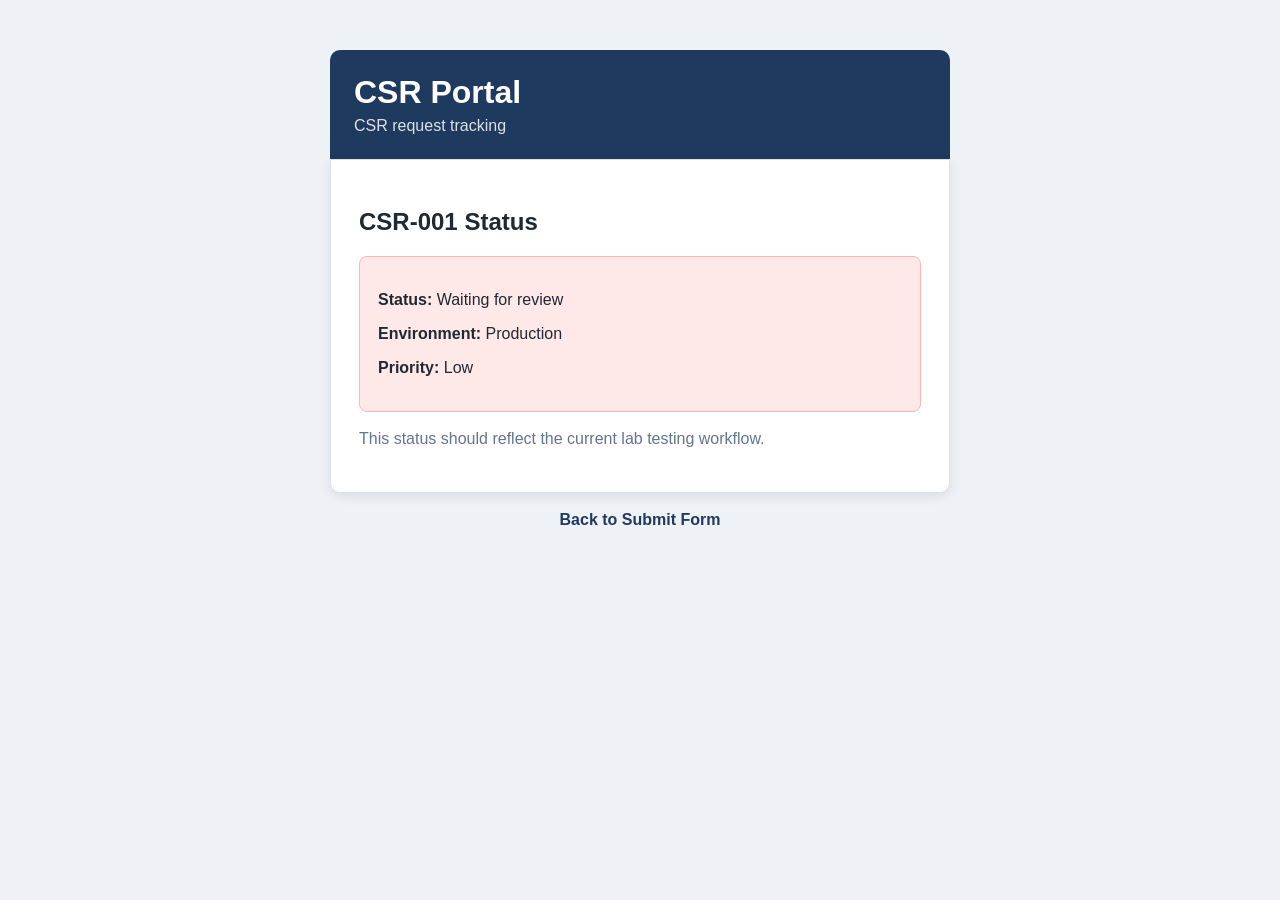
==== status.html @ 61aa73b6 "Add files via upload" ====
<!DOCTYPE html>
<html>
<head>
    <title>CSR Portal - Status</title>
    <link rel="stylesheet" href="style.css">
</head>
<body>
    <div class="app-container">
        <div class="header">
            <h1>CSR Portal</h1>
            <p>CSR request tracking</p>
        </div>

        <div class="card">
            <h2>CSR-001 Status</h2>

            <div class="status-box status-wrong">
                <p><strong>Status:</strong> Waiting for review</p>
                <p><strong>Environment:</strong> Production</p>
                <p><strong>Priority:</strong> Low</p>
            </div>

            <p class="note">
                This status should reflect the current lab testing workflow.
            </p>
        </div>

        <div class="nav">
            <a href="index.html">Back to Submit Form</a>
        </div>
    </div>
</body>
</html>
---- style.css ----
body {
    margin: 0;
    font-family: Arial, sans-serif;
    background: #eef2f6;
    color: #1f2933;
}

.app-container {
    width: 620px;
    margin: 50px auto;
}

.header {
    background: #1f3a5f;
    color: white;
    padding: 24px;
    border-radius: 10px 10px 0 0;
}

.header h1 {
    margin: 0;
}

.header p {
    margin: 6px 0 0 0;
    opacity: 0.85;
}

.card {
    background: white;
    padding: 28px;
    border-radius: 0 0 10px 10px;
    border: 1px solid #d9e2ec;
    box-shadow: 0 4px 12px rgba(0,0,0,0.08);
}

label {
    display: block;
    margin-bottom: 8px;
    font-weight: bold;
}

textarea {
    width: 100%;
    height: 110px;
    padding: 12px;
    box-sizing: border-box;
    border: 1px solid #bcccdc;
    border-radius: 6px;
    resize: vertical;
    font-family: Arial, sans-serif;
}

button {
    margin-top: 16px;
    padding: 12px 20px;
    background: #1f3a5f;
    color: white;
    border: none;
    border-radius: 6px;
    cursor: pointer;
}

button:hover {
    background: #16304f;
}

.confirmation {
    margin-top: 18px;
    padding: 14px;
    background: #fff4cc;
    border: 1px solid #f0c36d;
    border-radius: 6px;
    font-weight: bold;
}

.hidden {
    display: none;
}

.status-box {
    margin-top: 18px;
    padding: 18px;
    border-radius: 8px;
    border: 1px solid #ddd;
}

.status-wrong {
    background: #ffe8e8;
    border-color: #ffb3b3;
}

.status-correct {
    background: #e7f8ee;
    border-color: #9ad8b3;
}

.note {
    color: #65758b;
    margin-top: 18px;
}

.nav {
    margin-top: 18px;
    text-align: center;
}

.nav a {
    color: #1f3a5f;
    font-weight: bold;
    text-decoration: none;
}
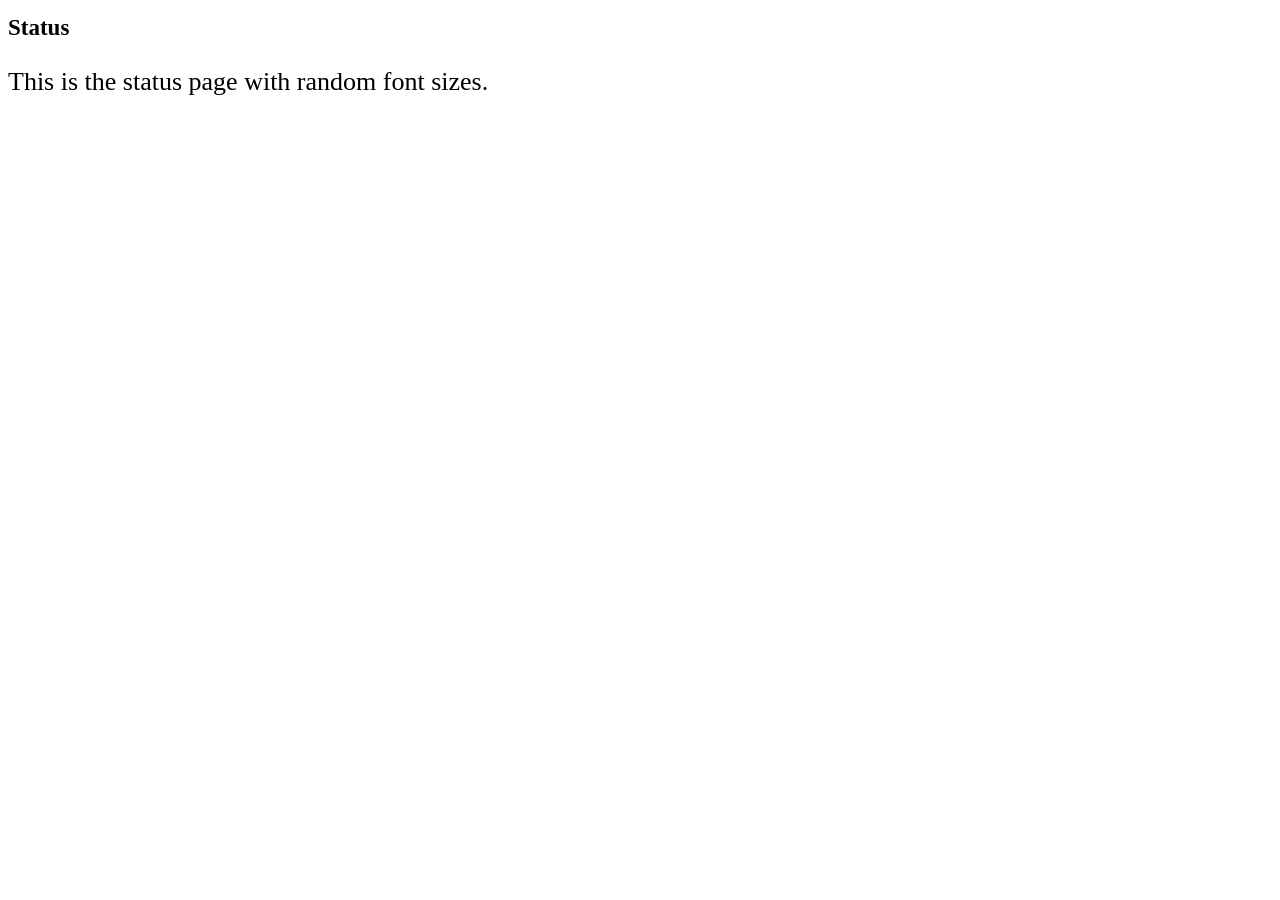
==== commit dccdf037: "Update status.html to apply random font sizes" ====
--- a/status.html
+++ b/status.html
@@ -1,33 +1,20 @@
-<!DOCTYPE html>
-<html>
-<head>
-    <title>CSR Portal - Status</title>
-    <link rel="stylesheet" href="style.css">
-</head>
-<body>
-    <div class="app-container">
-        <div class="header">
-            <h1>CSR Portal</h1>
-            <p>CSR request tracking</p>
-        </div>
-
-        <div class="card">
-            <h2>CSR-001 Status</h2>
-
-            <div class="status-box status-wrong">
-                <p><strong>Status:</strong> Waiting for review</p>
-                <p><strong>Environment:</strong> Production</p>
-                <p><strong>Priority:</strong> Low</p>
-            </div>
-
-            <p class="note">
-                This status should reflect the current lab testing workflow.
-            </p>
-        </div>
-
-        <div class="nav">
-            <a href="index.html">Back to Submit Form</a>
-        </div>
-    </div>
-</body>
+<!DOCTYPE html>
+<html>
+<head>
+<title>Status Page</title>
+<script>
+function applyRandomFontSize() {
+  const elements = document.querySelectorAll('body *');
+  elements.forEach(el => {
+    const randomSize = Math.floor(Math.random() * (32 - 10 + 1)) + 10;
+    el.style.fontSize = randomSize + 'px';
+  });
+}
+window.onload = applyRandomFontSize;
+</script>
+</head>
+<body>
+<h1>Status</h1>
+<p>This is the status page with random font sizes.</p>
+</body>
 </html>
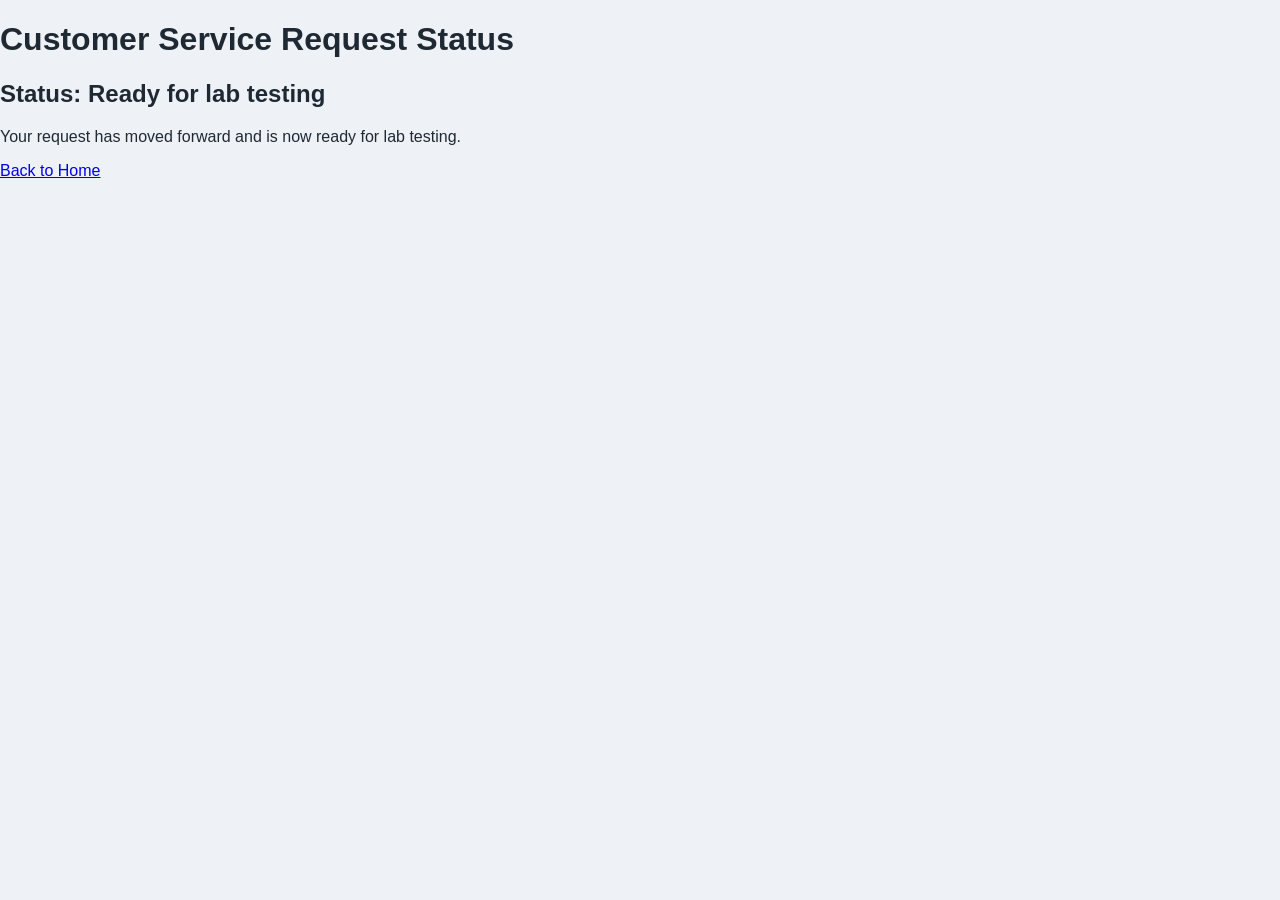
==== commit 63e5f1ee: "CSR-003: Update status.html to Ready for lab testing and apply green success badge" ====
--- a/status.html
+++ b/status.html
@@ -1,20 +1,26 @@
 <!DOCTYPE html>
-<html>
+<html lang="en">
 <head>
-<title>Status Page</title>
-<script>
-function applyRandomFontSize() {
-  const elements = document.querySelectorAll('body *');
-  elements.forEach(el => {
-    const randomSize = Math.floor(Math.random() * (32 - 10 + 1)) + 10;
-    el.style.fontSize = randomSize + 'px';
-  });
-}
-window.onload = applyRandomFontSize;
-</script>
+    <meta charset="UTF-8">
+    <meta http-equiv="X-UA-Compatible" content="IE=edge">
+    <meta name="viewport" content="width=device-width, initial-scale=1.0">
+    <title>CSR Status</title>
+    <link rel="stylesheet" href="style.css">
 </head>
 <body>
-<h1>Status</h1>
-<p>This is the status page with random font sizes.</p>
+    <header>
+        <h1>Customer Service Request Status</h1>
+    </header>
+    <main>
+        <section class="status-section">
+            <div class="status-card status-success">
+                <h2>Status: Ready for lab testing</h2>
+                <p>Your request has moved forward and is now ready for lab testing.</p>
+            </div>
+        </section>
+        <nav>
+            <a href="index.html">Back to Home</a>
+        </nav>
+    </main>
 </body>
 </html>
--- a/style.css
+++ b/style.css
@@ -0,0 +1,112 @@
+body {
+    margin: 0;
+    font-family: Arial, sans-serif;
+    background: #eef2f6;
+    color: #1f2933;
+}
+
+.app-container {
+    width: 620px;
+    margin: 50px auto;
+}
+
+.header {
+    background: #1f3a5f;
+    color: white;
+    padding: 24px;
+    border-radius: 10px 10px 0 0;
+}
+
+.header h1 {
+    margin: 0;
+}
+
+.header p {
+    margin: 6px 0 0 0;
+    opacity: 0.85;
+}
+
+.card {
+    background: white;
+    padding: 28px;
+    border-radius: 0 0 10px 10px;
+    border: 1px solid #d9e2ec;
+    box-shadow: 0 4px 12px rgba(0,0,0,0.08);
+}
+
+label {
+    display: block;
+    margin-bottom: 8px;
+    font-weight: bold;
+}
+
+textarea {
+    width: 100%;
+    height: 110px;
+    padding: 12px;
+    box-sizing: border-box;
+    border: 1px solid #bcccdc;
+    border-radius: 6px;
+    resize: vertical;
+    font-family: Arial, sans-serif;
+}
+
+button {
+    margin-top: 16px;
+    padding: 12px 20px;
+    background: #1f3a5f;
+    color: white;
+    border: none;
+    border-radius: 6px;
+    cursor: pointer;
+}
+
+button:hover {
+    background: #16304f;
+}
+
+.confirmation {
+    margin-top: 18px;
+    padding: 14px;
+    background: #fff4cc;
+    border: 1px solid #f0c36d;
+    border-radius: 6px;
+    font-weight: bold;
+}
+
+.hidden {
+    display: none;
+}
+
+.status-box {
+    margin-top: 18px;
+    padding: 18px;
+    border-radius: 8px;
+    border: 1px solid #ddd;
+}
+
+.status-wrong {
+    background: #ffe8e8;
+    border-color: #ffb3b3;
+}
+
+.status-correct {
+    background: #e7f8ee;
+    border-color: #9ad8b3;
+}
+
+.note {
+    color: #65758b;
+    margin-top: 18px;
+}
+
+.nav {
+    margin-top: 18px;
+    text-align: center;
+}
+
+.nav a {
+    color: #1f3a5f;
+    font-weight: bold;
+    text-decoration: none;
+}
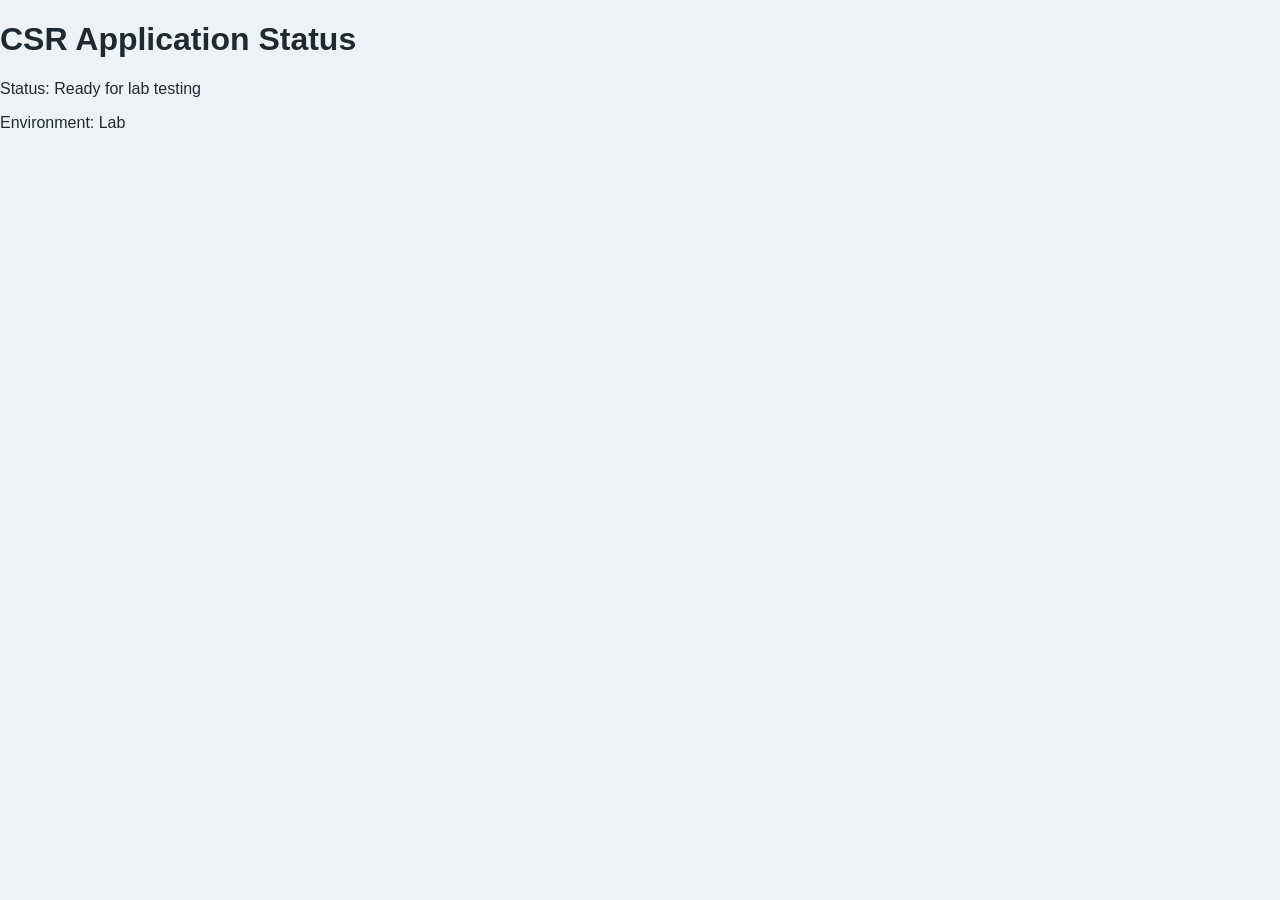
==== commit 1ebd0ae3: "CSR-002: Updated environment value from Production to Lab" ====
--- a/status.html
+++ b/status.html
@@ -2,25 +2,19 @@
 <html lang="en">
 <head>
     <meta charset="UTF-8">
-    <meta http-equiv="X-UA-Compatible" content="IE=edge">
     <meta name="viewport" content="width=device-width, initial-scale=1.0">
+    <link rel="stylesheet" href="style.css">
     <title>CSR Status</title>
-    <link rel="stylesheet" href="style.css">
 </head>
 <body>
-    <header>
-        <h1>Customer Service Request Status</h1>
-    </header>
-    <main>
-        <section class="status-section">
-            <div class="status-card status-success">
-                <h2>Status: Ready for lab testing</h2>
-                <p>Your request has moved forward and is now ready for lab testing.</p>
-            </div>
-        </section>
-        <nav>
-            <a href="index.html">Back to Home</a>
-        </nav>
-    </main>
+    <div class="container">
+        <h1>CSR Application Status</h1>
+        <div class="status-card status-success">
+            <p>Status: Ready for lab testing</p>
+        </div>
+        <div class="env-card">
+            <p>Environment: Lab</p>
+        </div>
+    </div>
 </body>
 </html>
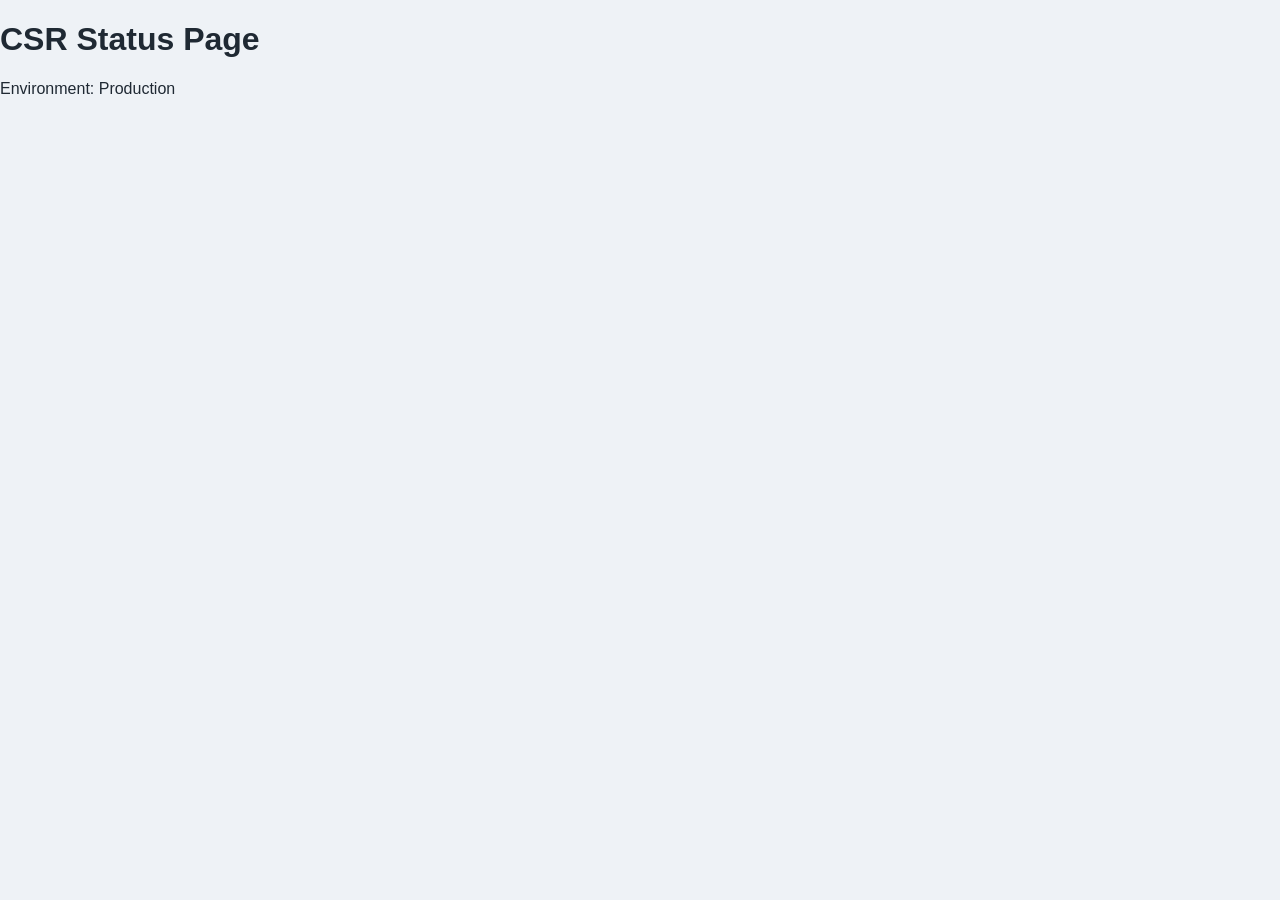
==== commit 131c0075: "CSR-002: Updated environment label from Lab to Production on CSR Status page" ====
--- a/status.html
+++ b/status.html
@@ -1,20 +1,12 @@
 <!DOCTYPE html>
-<html lang="en">
+<html>
 <head>
     <meta charset="UTF-8">
-    <meta name="viewport" content="width=device-width, initial-scale=1.0">
+    <title>CSR Status</title>
     <link rel="stylesheet" href="style.css">
-    <title>CSR Status</title>
 </head>
 <body>
-    <div class="container">
-        <h1>CSR Application Status</h1>
-        <div class="status-card status-success">
-            <p>Status: Ready for lab testing</p>
-        </div>
-        <div class="env-card">
-            <p>Environment: Lab</p>
-        </div>
-    </div>
+    <h1>CSR Status Page</h1>
+    <p>Environment: Production</p>
 </body>
 </html>
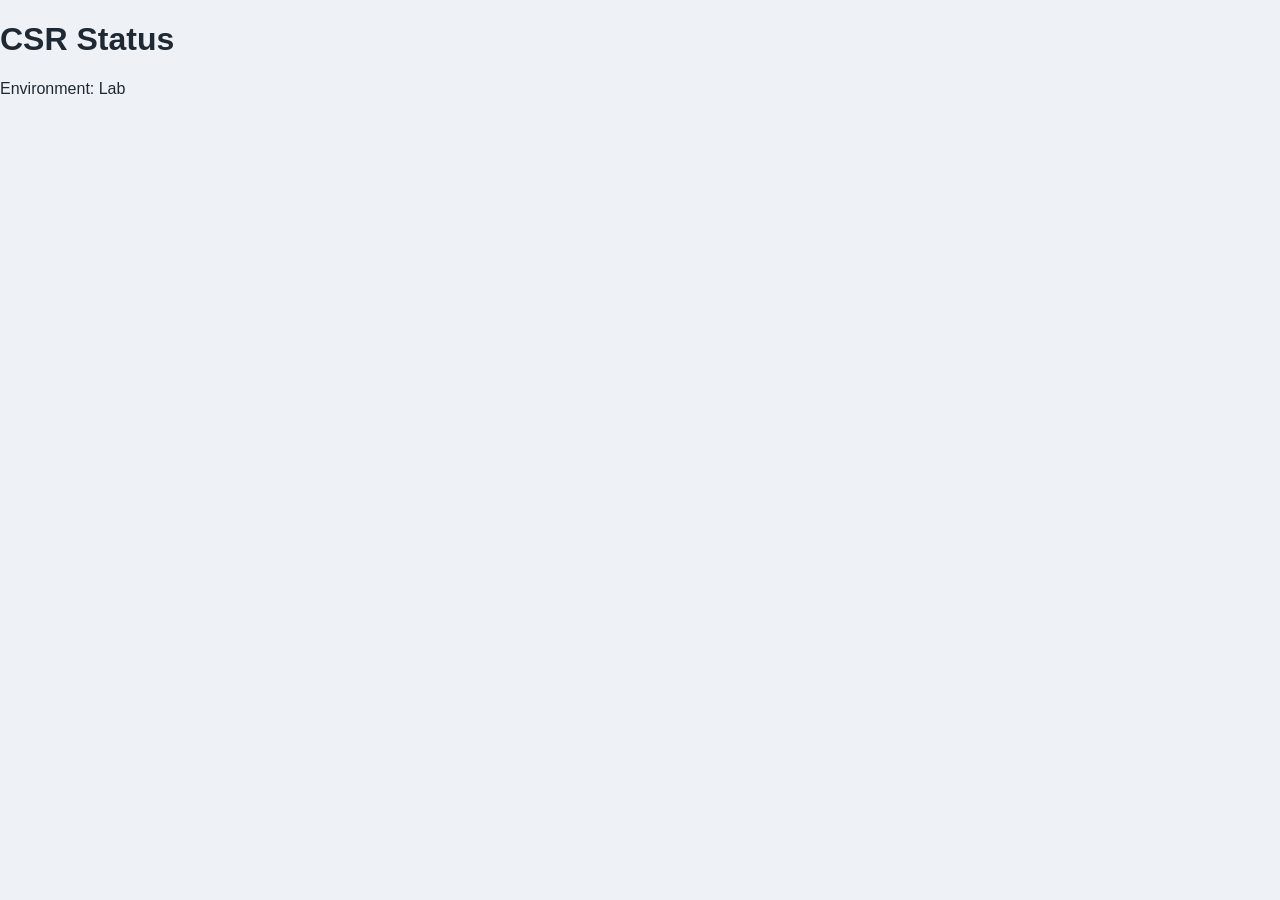
==== commit e7b6b924: "CSR-002: Updated environment from Production to Lab on CSR Status page" ====
--- a/status.html
+++ b/status.html
@@ -1,12 +1,15 @@
 <!DOCTYPE html>
-<html>
+<html lang="en">
 <head>
     <meta charset="UTF-8">
+    <meta name="viewport" content="width=device-width, initial-scale=1.0">
     <title>CSR Status</title>
     <link rel="stylesheet" href="style.css">
 </head>
 <body>
-    <h1>CSR Status Page</h1>
-    <p>Environment: Production</p>
+    <div class="status-container">
+        <h1>CSR Status</h1>
+        <p>Environment: Lab</p>
+    </div>
 </body>
 </html>
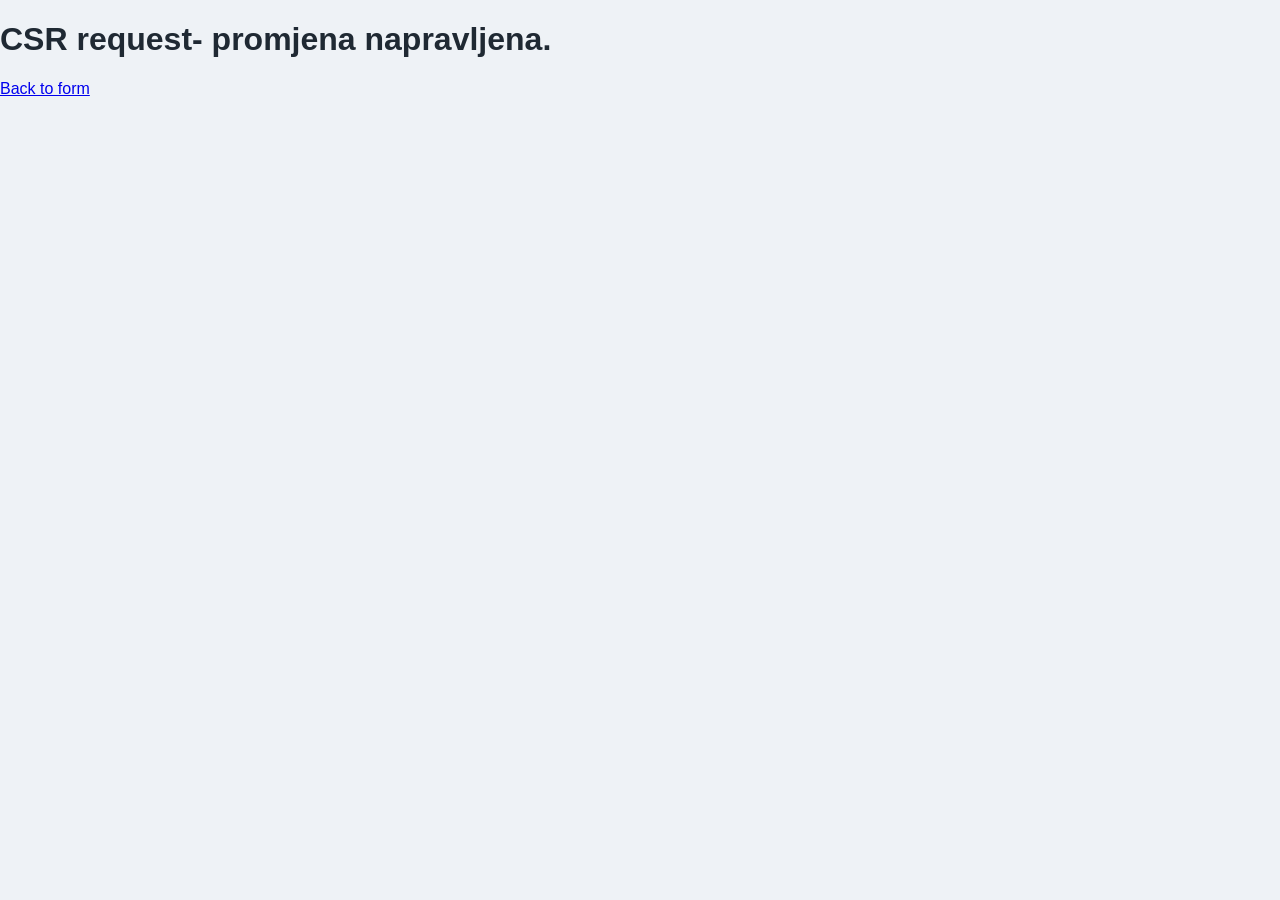
==== commit 7b894725: "CSR-001: Updated confirmation message after Submit CSR" ====
--- a/status.html
+++ b/status.html
@@ -2,14 +2,13 @@
 <html lang="en">
 <head>
     <meta charset="UTF-8">
-    <meta name="viewport" content="width=device-width, initial-scale=1.0">
     <title>CSR Status</title>
     <link rel="stylesheet" href="style.css">
 </head>
 <body>
-    <div class="status-container">
-        <h1>CSR Status</h1>
-        <p>Environment: Lab</p>
+    <div class="container">
+        <h1>CSR request- promjena napravljena.</h1>
+        <a href="index.html">Back to form</a>
     </div>
 </body>
 </html>
